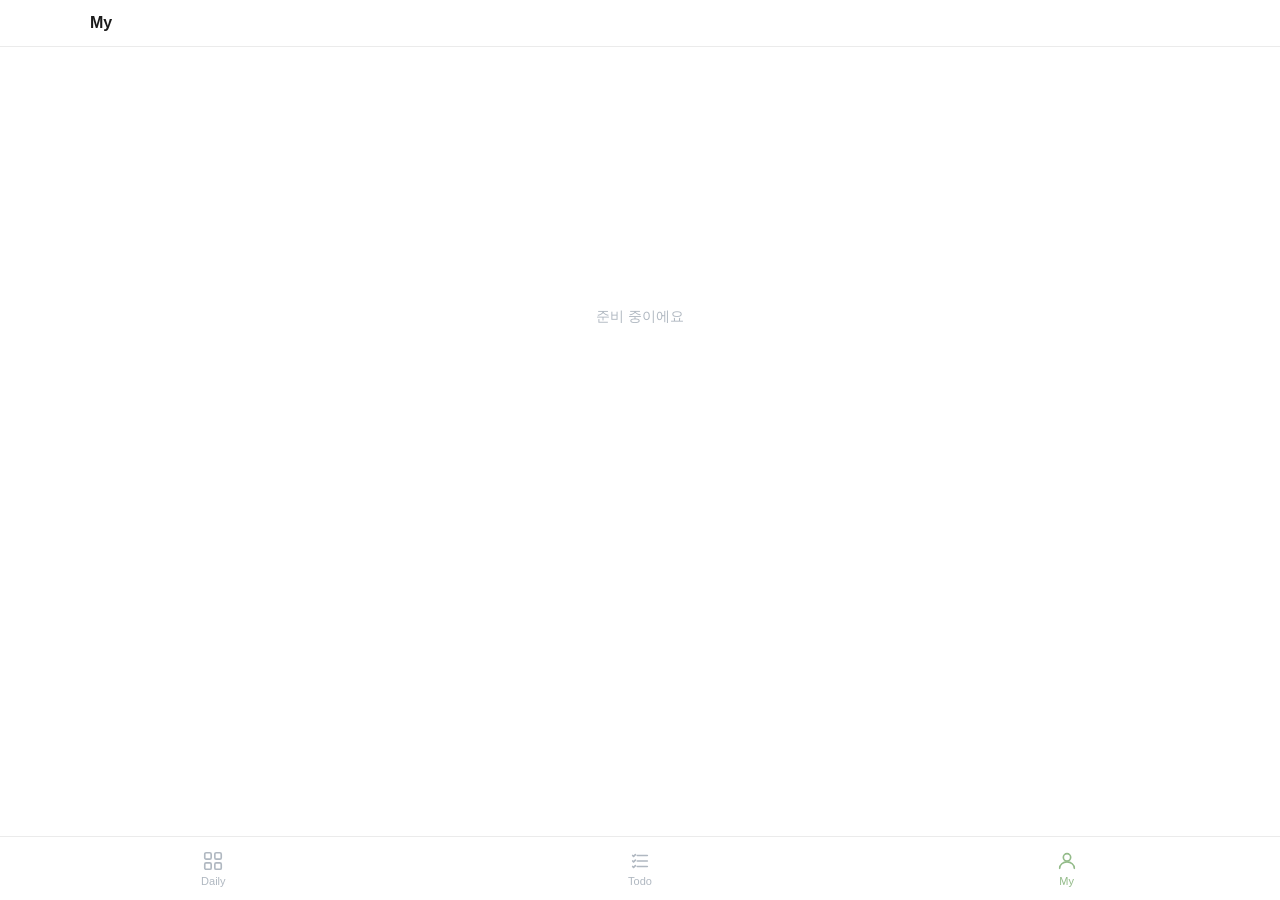
==== my.html @ d4eacebb "Add files via upload" ====
<!DOCTYPE html>
<html lang="ko">
<head>
  <meta charset="UTF-8">
  <meta name="viewport" content="width=device-width, initial-scale=1.0">
  <title>My</title>
  <link href="https://fonts.googleapis.com/css2?family=Roboto+Mono:wght@400;500;600&display=swap" rel="stylesheet">
  <link rel="manifest" href="manifest.json">
  <link rel="apple-touch-icon" href="img/icon-192.png">
  <meta name="apple-mobile-web-app-capable" content="yes">
  <meta name="apple-mobile-web-app-status-bar-style" content="default">
  <meta name="apple-mobile-web-app-title" content="Todo">
  <link rel="stylesheet" href="css/style.css">
</head>
<body>

  <div class="float-header">
    <div class="header-inner">
      <span style="font-size:16px;font-weight:600;">My</span>
    </div>
  </div>

  <div style="display:flex;align-items:center;justify-content:center;height:60vh;color:#B0B8C1;font-size:14px;">
    준비 중이에요
  </div>

  <!-- Bottom Nav -->
  <nav class="bottom-nav">
    <a href="index.html" class="bottom-nav-item">
      <svg width="22" height="22" viewBox="0 0 24 24" fill="none" stroke="currentColor" stroke-width="1.8" stroke-linecap="round" stroke-linejoin="round"><rect x="3" y="3" width="7" height="7" rx="1.5"/><rect x="14" y="3" width="7" height="7" rx="1.5"/><rect x="3" y="14" width="7" height="7" rx="1.5"/><rect x="14" y="14" width="7" height="7" rx="1.5"/></svg>
      <span>Daily</span>
    </a>
    <a href="todo.html" class="bottom-nav-item">
      <svg width="22" height="22" viewBox="0 0 24 24" fill="none" stroke="currentColor" stroke-width="1.8" stroke-linecap="round" stroke-linejoin="round"><line x1="9" y1="6" x2="20" y2="6"/><line x1="9" y1="12" x2="20" y2="12"/><line x1="9" y1="18" x2="20" y2="18"/><polyline points="4 6 5 7 7 5"/><polyline points="4 12 5 13 7 11"/><polyline points="4 18 5 19 7 17"/></svg>
      <span>Todo</span>
    </a>
    <a href="my.html" class="bottom-nav-item active">
      <svg width="22" height="22" viewBox="0 0 24 24" fill="none" stroke="currentColor" stroke-width="1.8" stroke-linecap="round" stroke-linejoin="round"><circle cx="12" cy="8" r="4"/><path d="M4 20c0-4 3.6-7 8-7s8 3 8 7"/></svg>
      <span>My</span>
    </a>
  </nav>

</body>
</html>
---- css/style.css ----
:root {
  --green: #93BB89;
  --green-light: #EAF2E8;
  --text-primary: #1A1A1A;
  --text-secondary: #6B7280;
  --text-placeholder: #B0B8C1;
  --bg: #FFFFFF;
  --bg-card: #FFFFFF;
  --border-default: #EBEBEB;
  --border-card: #E5E5E5;
  --border-today: #93BB89;
  --border-input: #E0E0E0;
  --radius-card: 16px;
  --radius-checkbox: 6px;
  --radius-badge: 999px;
  --radius-input: 12px;
  --font: 'Apple SD Gothic Neo', 'Noto Sans KR', -apple-system, sans-serif;
  --font-mono: 'Roboto Mono', monospace;
}

* { box-sizing: border-box; margin: 0; padding: 0; }

body {
  font-family: var(--font);
  background: var(--bg);
  color: var(--text-primary);
  min-height: 100vh;
  padding-bottom: 80px;
}

/* ── Header ── */
.float-header {
  position: sticky; top: 0; z-index: 100;
  background: var(--bg-card);
  border-bottom: 1px solid var(--border-default);
  padding: 12px 20px;
}
.header-inner {
  display: flex; justify-content: space-between; align-items: center;
  max-width: 1100px; margin: 0 auto;
}
.btn-today {
  font-size: 13px; font-weight: 600;
  padding: 6px 14px;
  border-radius: var(--radius-badge);
  border: none;
  background: var(--green-light);
  color: var(--green);
  cursor: pointer;
  transition: background 0.15s, transform 0.1s;
  letter-spacing: -0.01em;
}
.btn-today:hover { background: #d9ead6; transform: scale(1.03); }
.header-right { display: flex; gap: 8px; }
.icon-btn {
  width: 34px; height: 34px; border-radius: 10px;
  border: 1px solid var(--border-default);
  background: var(--bg-card);
  cursor: pointer; display: flex; align-items: center; justify-content: center;
  font-size: 15px; color: var(--text-secondary);
  transition: background 0.15s;
}
.icon-btn:hover { background: #F0F0F0; }

/* ── Week Nav ── */
.week-nav {
  position: sticky; top: 57px; z-index: 90;
  background: var(--bg);
  border-bottom: 1px solid var(--border-default);
  display: flex; align-items: center; justify-content: center; gap: 24px;
  padding: 14px 20px; max-width: 100%; margin: 0 auto;
}
.week-label {
  font-size: 18px; font-weight: 500;
  color: var(--text-primary);
  font-family: var(--font-mono);
  letter-spacing: -0.02em;
  text-align: center;
}
.nav-btn {
  width: 28px; height: 28px; border-radius: 8px;
  border: 1px solid var(--border-default);
  background: var(--bg-card);
  cursor: pointer; display: flex; align-items: center; justify-content: center;
  color: var(--text-secondary); font-size: 16px; line-height: 1;
  transition: background 0.15s;
}
.nav-btn:hover { background: #F0F0F0; }

/* ── Cards ── */
.scroll-container {
  display: flex; flex-direction: column; gap: 24px;
  padding: 0 20px 20px; max-width: 1100px; margin: 24px auto 0;
}
.day-card {
  background: var(--bg-card);
  border-radius: var(--radius-card);
  border: 1.5px solid var(--border-card);
  overflow: hidden;
  transition: box-shadow 0.2s;
}
.day-card:hover { box-shadow: 0 2px 12px rgba(0,0,0,0.06); }
.day-card.is-today {
  border-color: var(--border-today);
  box-shadow: 0 0 0 3px rgba(147,187,137,0.15);
}

/* ── Card Header ── */
.day-header {
  display: flex; align-items: center; justify-content: space-between;
  padding: 14px 16px 12px;
  border-bottom: 1px solid var(--border-default);
}
.day-date {
  font-size: 14px; font-weight: 500;
  color: var(--text-primary);
  font-family: var(--font-mono);
}
.header-right-group { display: flex; align-items: center; gap: 8px; }
.today-badge {
  font-size: 11px; font-weight: 600;
  padding: 4px 12px;
  border-radius: var(--radius-badge);
  background: var(--green);
  color: #fff;
  letter-spacing: -0.01em;
}
.completion-count {
  font-size: 12px; font-weight: 500;
  color: var(--text-secondary);
  font-family: var(--font-mono);
}
.completion-count.completed { color: var(--green); font-weight: 600; }

/* ── Goals ── */
.goals-section { padding: 10px 16px; }
.goal-item { display: flex; align-items: flex-start; gap: 10px; padding: 8px 0; }
.goal-item + .goal-item { border-top: none; }

.custom-check {
  width: 20px; height: 20px; min-width: 20px;
  border-radius: var(--radius-checkbox);
  border: 1.5px solid #D1D5DB;
  cursor: pointer;
  display: flex; align-items: center; justify-content: center;
  margin-top: 1px;
  background: transparent;
  transition: border-color 0.15s;
  flex-shrink: 0;
  overflow: visible;
}
.custom-check:hover { border-color: var(--green); }
.custom-check.checked { border: none; width: 20px; height: 20px; }
.check-icon { display: none; line-height: 0; }
.custom-check.checked .check-icon { display: block; }

.goal-input {
  flex: 1; font-size: 14px;
  color: var(--text-placeholder);
  border: none; background: transparent; outline: none;
  font-family: var(--font);
  padding: 0; resize: none; line-height: 1.55;
  transition: color 0.1s;
}
.goal-input.has-value { color: var(--text-primary); font-weight: 500; }
.goal-input::placeholder { color: var(--text-placeholder); font-weight: 400; }
.goal-input.done { text-decoration: line-through; color: var(--text-secondary); font-weight: 500; }

/* ── Reflection ── */
.reflection-section { padding: 12px 16px 14px; }
.reflection-label {
  font-size: 12px; font-weight: 600;
  color: var(--text-secondary);
  margin-bottom: 7px;
  letter-spacing: -0.01em;
}
.reflection-input {
  width: 100%; font-size: 13px;
  color: var(--text-placeholder);
  border: 1.5px solid var(--border-input);
  border-radius: var(--radius-input);
  background: #FAFAFA;
  outline: none;
  font-family: var(--font);
  padding: 10px 12px;
  resize: none; line-height: 1.55;
  overflow: hidden;
  transition: border-color 0.15s, color 0.1s;
}
.reflection-input.has-value { color: var(--text-primary); }
.reflection-input::placeholder { color: var(--text-placeholder); }
.reflection-input:focus { border-color: var(--green); background: #fff; }
.reflection-divider { height: 10px; }

/* ── Modal ── */
.modal-overlay {
  display: none; position: fixed; inset: 0;
  background: rgba(0,0,0,0.25); z-index: 200;
  align-items: center; justify-content: center;
  backdrop-filter: blur(2px);
}
.modal-overlay.open { display: flex; }
.modal-sheet {
  background: #fff; border-radius: 16px;
  width: 320px; padding: 20px;
  border: 1px solid var(--border-default);
  box-shadow: 0 8px 32px rgba(0,0,0,0.12);
}
.cal-header {
  display: flex; align-items: center; justify-content: space-between;
  margin-bottom: 14px;
}
.cal-month-btn {
  font-size: 14px; font-weight: 600; color: var(--text-primary);
  background: none; border: none; cursor: pointer;
  display: flex; align-items: center; gap: 4px; padding: 2px 6px;
  border-radius: 6px;
}
.cal-month-btn:hover { background: #f3f3f3; }
.cal-month-btn .arrow-icon { font-size: 10px; color: #888; }
.cal-nav {
  width: 28px; height: 28px; border-radius: 8px;
  border: 1px solid var(--border-default); background: #f9f9f9;
  cursor: pointer; font-size: 14px; color: #555;
  display: flex; align-items: center; justify-content: center;
}
.cal-nav:hover { background: #f0f0f0; }
.modal-close {
  width: 28px; height: 28px; border-radius: 8px;
  border: 1px solid var(--border-default); background: #f5f5f5;
  cursor: pointer; font-size: 13px; color: #555;
  display: flex; align-items: center; justify-content: center;
}
.cal-grid {
  display: grid; grid-template-columns: repeat(7, 1fr);
  gap: 2px; text-align: center;
}
.cal-day-label { font-size: 11px; color: #aaa; padding: 4px 0; font-weight: 500; }
.cal-cell { font-size: 12px; padding: 6px 2px; border-radius: 6px; cursor: pointer; color: var(--text-primary); }
.cal-cell:hover { background: #f3f3f3; }
.cal-cell.today-cell { background: var(--green); color: #fff; font-weight: 600; }
.cal-cell.empty { cursor: default; }
.cal-cell.has-data::after {
  content: ''; display: block; width: 4px; height: 4px;
  border-radius: 50%; background: var(--green); margin: 2px auto 0;
}
.picker-grid { display: grid; grid-template-columns: repeat(3, 1fr); gap: 6px; padding: 4px 0; }
.picker-cell {
  font-size: 12px; padding: 8px 4px; border-radius: 8px;
  cursor: pointer; color: var(--text-primary); text-align: center;
  border: 1px solid transparent;
}
.picker-cell:hover { background: #f3f3f3; }
.picker-cell.active { background: var(--green); color: #fff; font-weight: 600; }
.picker-header { display: flex; align-items: center; justify-content: space-between; margin-bottom: 12px; }
.picker-title { font-size: 14px; font-weight: 600; color: var(--text-primary); cursor: pointer; }

@media (min-width: 768px) {
  .scroll-container {
    display: grid; grid-template-columns: repeat(auto-fill, minmax(290px, 1fr));
    gap: 24px; padding: 0 24px 24px;
  }
  .week-nav { padding: 20px 24px 12px; }
  .float-header { padding: 14px 24px; }
  body { padding-bottom: 40px; }
}

/* ── Tag System ── */
.tag-btn-wrap {
  display: flex;
  align-items: center;
  flex-shrink: 0;
  margin-top: 1px;
}

.tag-add-btn {
  font-size: 11px;
  font-weight: 600;
  color: #B0B8C1;
  background: none;
  border: 1px dashed #D1D5DB;
  border-radius: 6px;
  padding: 2px 6px;
  cursor: pointer;
  line-height: 1.4;
  transition: color 0.15s, border-color 0.15s;
}
.tag-add-btn:hover { color: var(--green); border-color: var(--green); }

.tag-chip {
  font-size: 11px;
  font-weight: 500;
  padding: 2px 8px;
  border-radius: 999px;
  border: 1px solid;
  cursor: pointer;
  white-space: nowrap;
  line-height: 1.6;
}

.tag-list-item {
  display: flex;
  align-items: center;
  justify-content: space-between;
  padding: 8px 0;
  border-bottom: 1px solid #f3f3f3;
}

.tag-action-btn {
  font-size: 12px;
  font-weight: 500;
  padding: 5px 12px;
  border-radius: 8px;
  border: 1px solid #e0e0e0;
  background: #fafafa;
  color: #555;
  cursor: pointer;
  transition: background 0.15s;
}
.tag-action-btn:hover { background: #f0f0f0; }
.tag-action-btn.danger { color: #E57373; border-color: #FFCDD2; background: #fff5f5; }
.tag-action-btn.danger:hover { background: #FFEBEE; }
.tag-action-btn.add { background: var(--green-light); color: var(--green); border-color: transparent; font-weight: 600; }
.tag-action-btn.add:hover { background: #d9ead6; }

.color-swatch {
  width: 28px;
  height: 28px;
  border-radius: 50%;
  cursor: pointer;
  border: 2px solid transparent;
  transition: transform 0.1s, border-color 0.1s;
}
.color-swatch:hover { transform: scale(1.15); }
.color-swatch.selected { border-color: #1A1A1A; transform: scale(1.15); }

.tag-picker-item {
  display: flex;
  align-items: center;
  padding: 8px 6px;
  border-radius: 8px;
  cursor: pointer;
  transition: background 0.1s;
}
.tag-picker-item:hover { background: #f5f5f5; }
.tag-picker-item.selected { background: #f0f0f0; }

/* ── Bottom Nav ── */
.bottom-nav {
  position: fixed;
  bottom: 0; left: 0; right: 0;
  height: 64px;
  background: #fff;
  border-top: 0.5px solid #ebebeb;
  display: flex;
  align-items: center;
  justify-content: space-around;
  z-index: 100;
  padding-bottom: env(safe-area-inset-bottom);
}

.bottom-nav-item {
  display: flex;
  flex-direction: column;
  align-items: center;
  gap: 3px;
  text-decoration: none;
  color: #B0B8C1;
  font-size: 11px;
  font-weight: 500;
  flex: 1;
  padding: 8px 0;
  transition: color 0.15s;
}

.bottom-nav-item.active { color: var(--green); }
.bottom-nav-item:hover { color: #6B7280; }

body { padding-bottom: calc(64px + env(safe-area-inset-bottom)); }
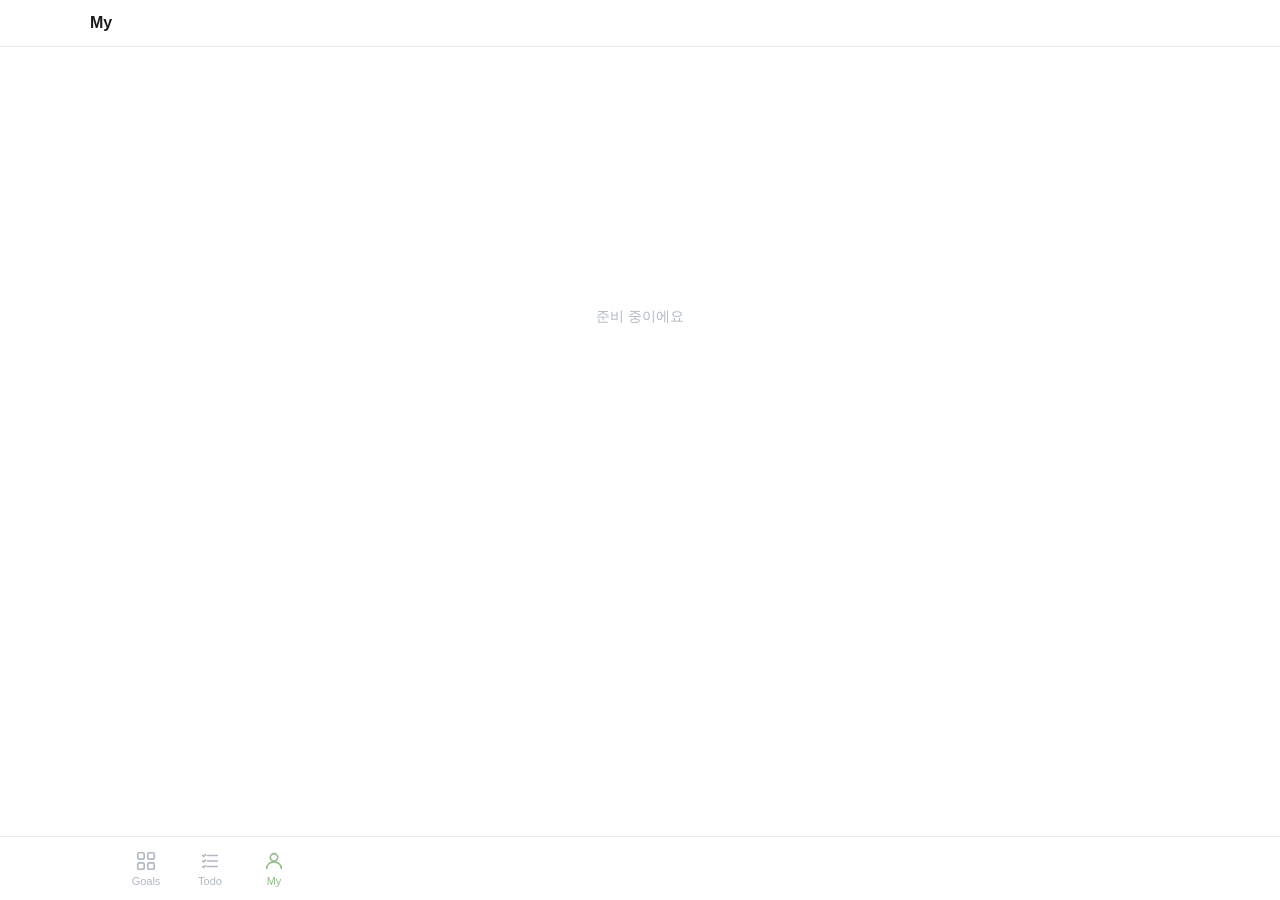
==== commit 6db9aa20: "Add files via upload" ====
--- a/my.html
+++ b/my.html
@@ -26,18 +26,20 @@
 
   <!-- Bottom Nav -->
   <nav class="bottom-nav">
-    <a href="index.html" class="bottom-nav-item">
-      <svg width="22" height="22" viewBox="0 0 24 24" fill="none" stroke="currentColor" stroke-width="1.8" stroke-linecap="round" stroke-linejoin="round"><rect x="3" y="3" width="7" height="7" rx="1.5"/><rect x="14" y="3" width="7" height="7" rx="1.5"/><rect x="3" y="14" width="7" height="7" rx="1.5"/><rect x="14" y="14" width="7" height="7" rx="1.5"/></svg>
-      <span>Daily</span>
-    </a>
-    <a href="todo.html" class="bottom-nav-item">
-      <svg width="22" height="22" viewBox="0 0 24 24" fill="none" stroke="currentColor" stroke-width="1.8" stroke-linecap="round" stroke-linejoin="round"><line x1="9" y1="6" x2="20" y2="6"/><line x1="9" y1="12" x2="20" y2="12"/><line x1="9" y1="18" x2="20" y2="18"/><polyline points="4 6 5 7 7 5"/><polyline points="4 12 5 13 7 11"/><polyline points="4 18 5 19 7 17"/></svg>
-      <span>Todo</span>
-    </a>
-    <a href="my.html" class="bottom-nav-item active">
-      <svg width="22" height="22" viewBox="0 0 24 24" fill="none" stroke="currentColor" stroke-width="1.8" stroke-linecap="round" stroke-linejoin="round"><circle cx="12" cy="8" r="4"/><path d="M4 20c0-4 3.6-7 8-7s8 3 8 7"/></svg>
-      <span>My</span>
-    </a>
+    <div class="bottom-nav-inner">
+      <a href="index.html" class="bottom-nav-item">
+        <svg width="22" height="22" viewBox="0 0 24 24" fill="none" stroke="currentColor" stroke-width="1.8" stroke-linecap="round" stroke-linejoin="round"><rect x="3" y="3" width="7" height="7" rx="1.5"/><rect x="14" y="3" width="7" height="7" rx="1.5"/><rect x="3" y="14" width="7" height="7" rx="1.5"/><rect x="14" y="14" width="7" height="7" rx="1.5"/></svg>
+        <span>Goals</span>
+      </a>
+      <a href="todo.html" class="bottom-nav-item">
+        <svg width="22" height="22" viewBox="0 0 24 24" fill="none" stroke="currentColor" stroke-width="1.8" stroke-linecap="round" stroke-linejoin="round"><line x1="9" y1="6" x2="20" y2="6"/><line x1="9" y1="12" x2="20" y2="12"/><line x1="9" y1="18" x2="20" y2="18"/><polyline points="4 6 5 7 7 5"/><polyline points="4 12 5 13 7 11"/><polyline points="4 18 5 19 7 17"/></svg>
+        <span>Todo</span>
+      </a>
+      <a href="my.html" class="bottom-nav-item active">
+        <svg width="22" height="22" viewBox="0 0 24 24" fill="none" stroke="currentColor" stroke-width="1.8" stroke-linecap="round" stroke-linejoin="round"><circle cx="12" cy="8" r="4"/><path d="M4 20c0-4 3.6-7 8-7s8 3 8 7"/></svg>
+        <span>My</span>
+      </a>
+    </div>
   </nav>
 
 </body>
--- a/css/style.css
+++ b/css/style.css
@@ -354,9 +354,18 @@
   border-top: 0.5px solid #ebebeb;
   display: flex;
   align-items: center;
-  justify-content: space-around;
+  justify-content: center;
   z-index: 100;
   padding-bottom: env(safe-area-inset-bottom);
+}
+
+.bottom-nav-inner {
+  display: flex;
+  width: 100%;
+  max-width: 1100px;
+  padding: 0 24px;
+  justify-content: flex-start;
+  gap: 0;
 }
 
 .bottom-nav-item {
@@ -368,7 +377,7 @@
   color: #B0B8C1;
   font-size: 11px;
   font-weight: 500;
-  flex: 1;
+  width: 64px;
   padding: 8px 0;
   transition: color 0.15s;
 }
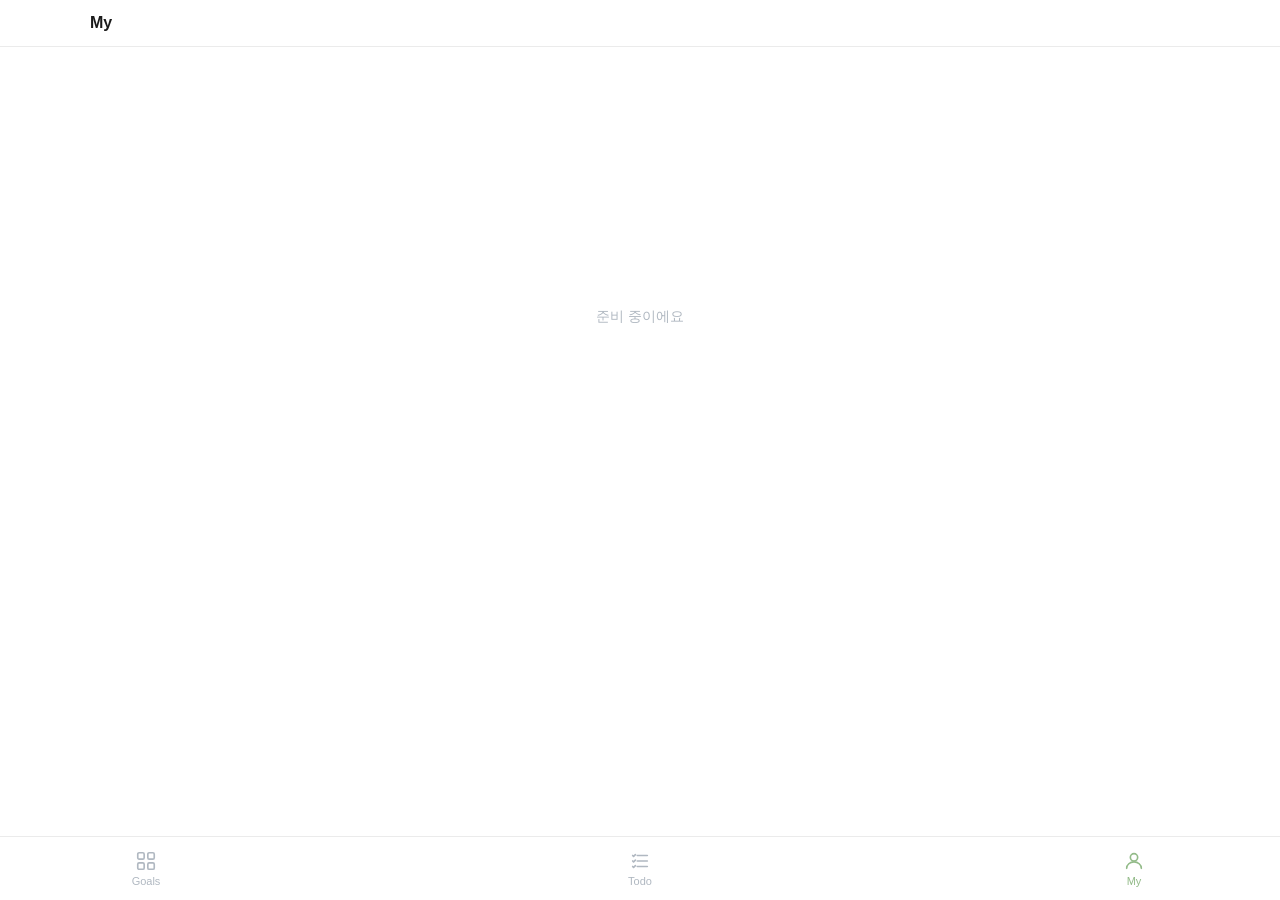
==== commit 832ce5e3: "Add files via upload" ====
--- a/my.html
+++ b/my.html
@@ -4,7 +4,7 @@
   <meta charset="UTF-8">
   <meta name="viewport" content="width=device-width, initial-scale=1.0">
   <title>My</title>
-  <link href="https://fonts.googleapis.com/css2?family=Roboto+Mono:wght@400;500;600&display=swap" rel="stylesheet">
+  <link href="https://fonts.googleapis.com/css2?family=Gaegu&display=swap" rel="stylesheet">
   <link rel="manifest" href="manifest.json">
   <link rel="apple-touch-icon" href="img/icon-192.png">
   <meta name="apple-mobile-web-app-capable" content="yes">
--- a/css/style.css
+++ b/css/style.css
@@ -15,7 +15,7 @@
   --radius-badge: 999px;
   --radius-input: 12px;
   --font: 'Apple SD Gothic Neo', 'Noto Sans KR', -apple-system, sans-serif;
-  --font-mono: 'Roboto Mono', monospace;
+  --font-mono: 'Gaegu', cursive;
 }
 
 * { box-sizing: border-box; margin: 0; padding: 0; }
@@ -78,7 +78,7 @@
   text-align: center;
 }
 .nav-btn {
-  width: 28px; height: 28px; border-radius: 8px;
+  width: 36px; height: 36px; border-radius: 8px;
   border: 1px solid var(--border-default);
   background: var(--bg-card);
   cursor: pointer; display: flex; align-items: center; justify-content: center;
@@ -266,6 +266,8 @@
 }
 
 /* ── Tag System ── */
+.todo-cat-add { width: 36px !important; height: 36px !important; }
+.todo-item { padding: 16px 0 !important; }
 .tag-btn-wrap {
   display: flex;
   align-items: center;
@@ -363,9 +365,13 @@
   display: flex;
   width: 100%;
   max-width: 1100px;
-  padding: 0 24px;
-  justify-content: flex-start;
-  gap: 0;
+  margin: 0 auto;
+  padding: 0 20px;
+  justify-content: space-between;
+}
+
+@media (min-width: 768px) {
+  .bottom-nav-inner { padding: 0 24px; }
 }
 
 .bottom-nav-item {
@@ -386,3 +392,18 @@
 .bottom-nav-item:hover { color: #6B7280; }
 
 body { padding-bottom: calc(64px + env(safe-area-inset-bottom)); }
+
+/* ── Drag Handle ── */
+.drag-handle {
+  display: flex;
+  align-items: center;
+  justify-content: center;
+  width: 18px;
+  min-width: 18px;
+  cursor: grab;
+  opacity: 0;
+  transition: opacity 0.15s;
+  touch-action: none;
+}
+.todo-item:hover .drag-handle { opacity: 1; }
+.drag-handle:active { cursor: grabbing; }
